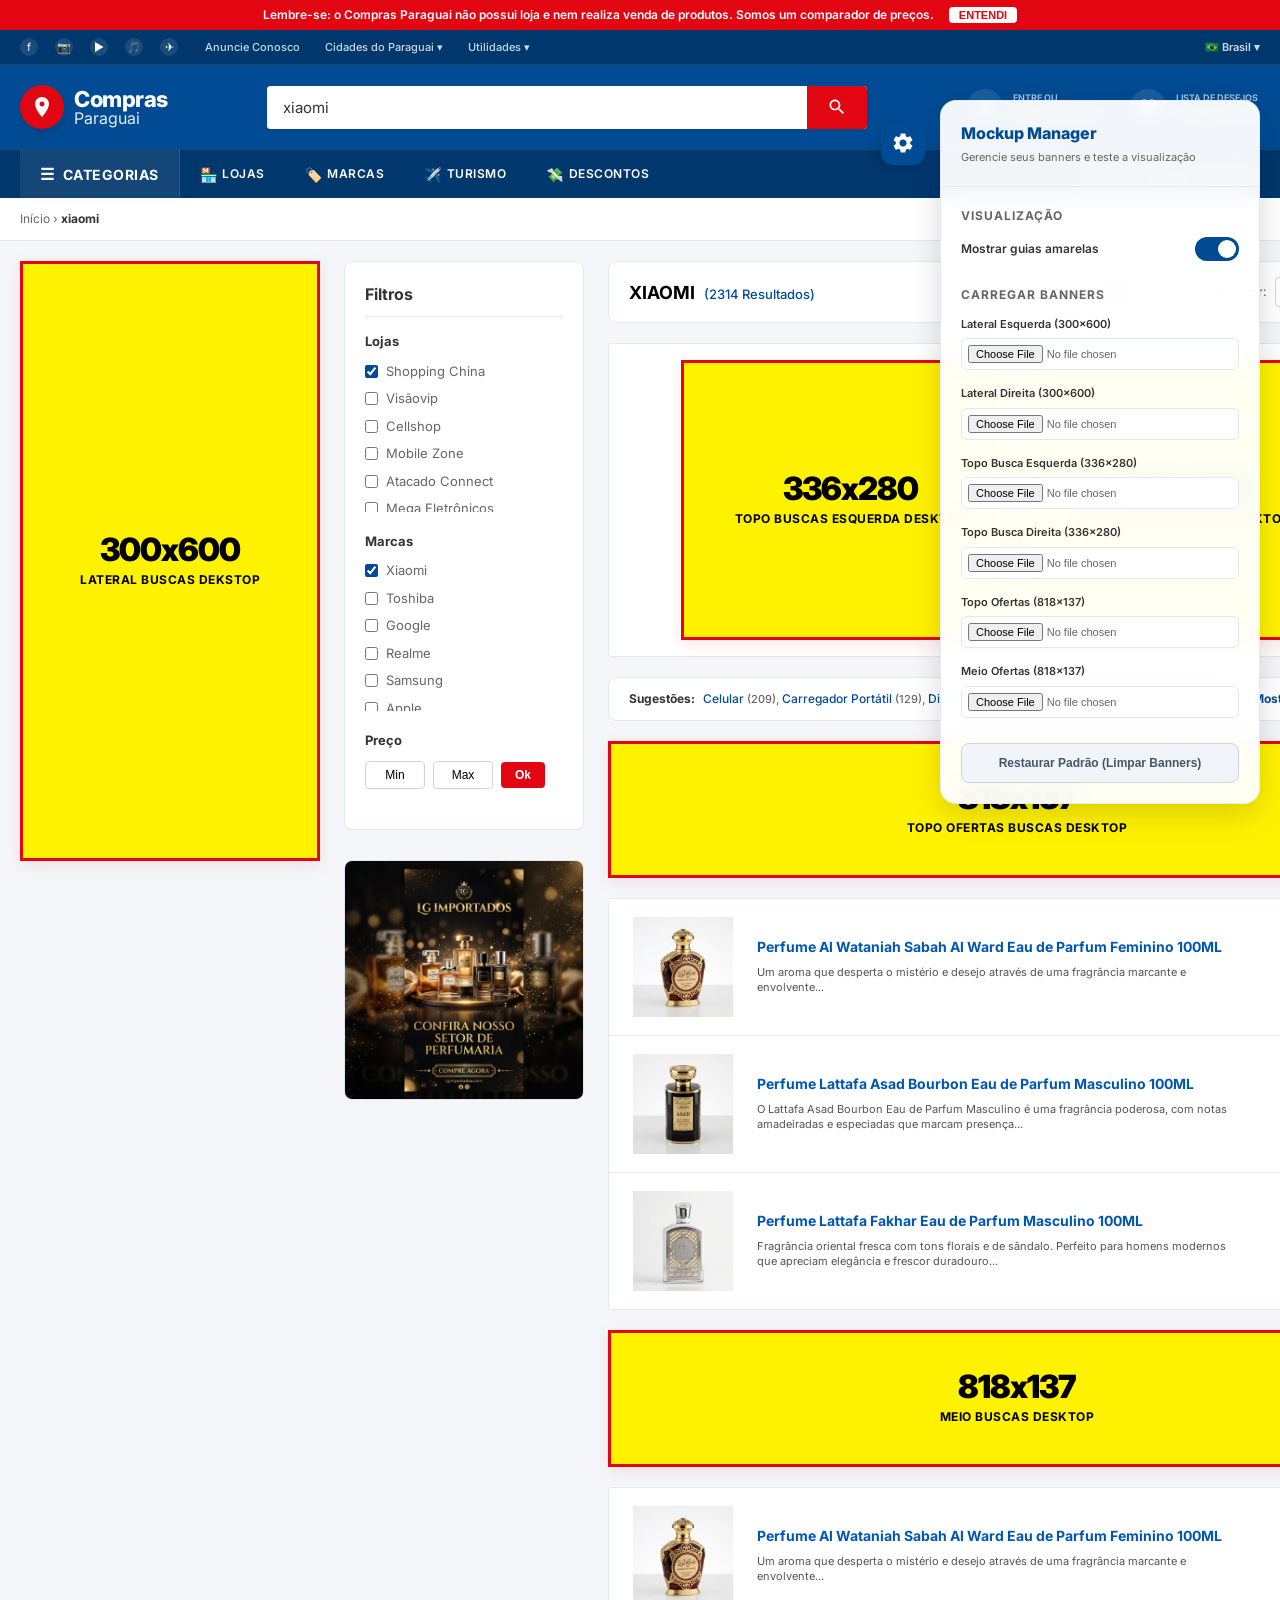
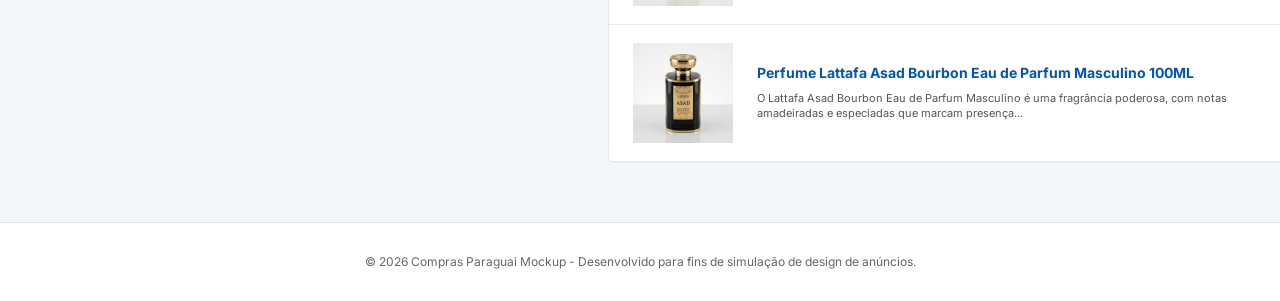
==== index.html @ d85e3631 "feat: implement mockup interativo do Compras Paraguai" ====
<!DOCTYPE html>
<html lang="pt-BR">
<head>
    <meta charset="UTF-8">
    <meta name="viewport" content="width=device-width, initial-scale=1.0">
    <title>Mockup Compras Paraguai - Testador de Banners</title>
    <link rel="stylesheet" href="styles.css">
    <link rel="preconnect" href="https://fonts.googleapis.com">
    <link rel="preconnect" href="https://fonts.gstatic.com" crossorigin>
    <link href="https://fonts.googleapis.com/css2?family=Inter:wght@300;400;500;600;700;800&display=swap" rel="stylesheet">
</head>
<body>

    <!-- PAINEL DE CONTROLE FLUTUANTE (MOCKUP MANAGER) -->
    <div id="mockup-panel" class="mockup-panel collapsed">
        <button id="panel-toggle" class="panel-toggle" title="Abrir/Fechar Painel de Controle">
            <svg viewBox="0 0 24 24" width="24" height="24">
                <path fill="currentColor" d="M19.14,12.94c0.04-0.3,0.06-0.61,0.06-0.94c0-0.32-0.02-0.64-0.07-0.94l2.03-1.58c0.18-0.14,0.23-0.41,0.12-0.61 l-1.92-3.32c-0.12-0.22-0.37-0.29-0.59-0.22l-2.39,0.96c-0.5-0.38-1.03-0.7-1.62-0.94L14.4,2.81c-0.04-0.24-0.24-0.41-0.48-0.41 h-3.84c-0.24,0-0.43,0.17-0.47,0.41L9.25,5.35C8.66,5.59,8.12,5.92,7.63,6.29L5.24,5.33c-0.22-0.08-0.47,0-0.59,0.22L2.74,8.87 C2.62,9.08,2.66,9.34,2.86,9.48l2.03,1.58C4.84,11.36,4.8,11.69,4.8,12s0.04,0.64,0.07,0.94l-2.03,1.58 c-0.18,0.14-0.23,0.41-0.12,0.61l1.92,3.32c0.12,0.22,0.37,0.29,0.59,0.22l2.39-0.96c0.5,0.38,1.03,0.7,1.62,0.94l0.36,2.54 c0.05,0.24,0.24,0.41,0.48,0.41h3.84c0.24,0,0.43-0.17,0.47-0.41l0.36-2.54c0.59-0.24,1.13-0.56,1.62-0.94l2.39,0.96 c0.22,0.08,0.47,0,0.59-0.22l1.92-3.32c0.12-0.22,0.07-0.47-0.12-0.61L19.14,12.94z M12,15.6c-1.98,0-3.6-1.62-3.6-3.6 s1.62-3.6,3.6-3.6s3.6,1.62,3.6,3.6S13.98,15.6,12,15.6z"/>
            </svg>
        </button>
        <div class="panel-header">
            <h2>Mockup Manager</h2>
            <p>Gerencie seus banners e teste a visualização</p>
        </div>
        <div class="panel-content">
            <div class="panel-section">
                <h3>Visualização</h3>
                <div class="switch-container">
                    <span class="switch-label">Mostrar guias amarelas</span>
                    <label class="switch">
                        <input type="checkbox" id="toggle-guides" checked>
                        <span class="slider round"></span>
                    </label>
                </div>
            </div>

            <div class="panel-section">
                <h3>Carregar Banners</h3>
                
                <div class="banner-uploader-item">
                    <label>Lateral Esquerda (300x600)</label>
                    <input type="file" data-banner="lateral-esquerda" accept="image/*">
                </div>
                
                <div class="banner-uploader-item">
                    <label>Lateral Direita (300x600)</label>
                    <input type="file" data-banner="lateral-direita" accept="image/*">
                </div>
                
                <div class="banner-uploader-item">
                    <label>Topo Busca Esquerda (336x280)</label>
                    <input type="file" data-banner="topo-esquerda" accept="image/*">
                </div>
                
                <div class="banner-uploader-item">
                    <label>Topo Busca Direita (336x280)</label>
                    <input type="file" data-banner="topo-direita" accept="image/*">
                </div>
                
                <div class="banner-uploader-item">
                    <label>Topo Ofertas (818x137)</label>
                    <input type="file" data-banner="topo-ofertas" accept="image/*">
                </div>
                
                <div class="banner-uploader-item">
                    <label>Meio Ofertas (818x137)</label>
                    <input type="file" data-banner="meio-ofertas" accept="image/*">
                </div>
            </div>

            <button id="reset-all" class="panel-btn reset-btn">Restaurar Padrão (Limpar Banners)</button>
        </div>
    </div>

    <!-- SITE PRINCIPAL (REPLICA COMPRAS PARAGUAI) -->
    <div id="site-wrapper" class="site-wrapper">

        <!-- Barra Vermelha de Aviso Superior -->
        <header class="top-announcement-bar">
            <div class="container-announcement">
                <span>Lembre-se: o Compras Paraguai não possui loja e nem realiza venda de produtos. Somos um comparador de preços.</span>
                <button class="btn-entendi">ENTENDI</button>
            </div>
        </header>

        <!-- Barra Superior Azul de Navegação Auxiliar -->
        <div class="top-nav-bar">
            <div class="container top-nav-flex">
                <div class="social-links">
                    <a href="#" aria-label="Facebook"><span class="icon-social">f</span></a>
                    <a href="#" aria-label="Instagram"><span class="icon-social">📷</span></a>
                    <a href="#" aria-label="YouTube"><span class="icon-social">▶</span></a>
                    <a href="#" aria-label="TikTok"><span class="icon-social">🎵</span></a>
                    <a href="#" aria-label="Telegram"><span class="icon-social">✈</span></a>
                    <a href="#" class="top-link">Anuncie Conosco</a>
                    <a href="#" class="top-link">Cidades do Paraguai ▾</a>
                    <a href="#" class="top-link">Utilidades ▾</a>
                </div>
                <div class="language-selector">
                    <span class="flag-br">🇧🇷</span> Brasil ▾
                </div>
            </div>
        </div>

        <!-- Header Principal Azul -->
        <header class="main-header">
            <div class="container header-flex">
                <!-- Logotipo Compras Paraguai -->
                <a href="#" class="logo-container">
                    <div class="logo-icon">
                        <svg viewBox="0 0 24 24" width="24" height="24" fill="white">
                            <path d="M12 2C8.13 2 5 5.13 5 9c0 5.25 7 13 7 13s7-7.75 7-13c0-3.87-3.13-7-7-7zm0 9.5c-1.38 0-2.5-1.12-2.5-2.5s1.12-2.5 2.5-2.5 2.5 1.12 2.5 2.5-1.12 2.5-2.5 2.5z"/>
                        </svg>
                    </div>
                    <div class="logo-text">
                        <span class="logo-main">Compras</span>
                        <span class="logo-sub">Paraguai</span>
                    </div>
                </a>

                <!-- Barra de Busca -->
                <div class="search-container">
                    <input type="text" class="search-input" value="xiaomi" placeholder="O que você procura?">
                    <button class="search-button" aria-label="Buscar">
                        <svg viewBox="0 0 24 24" width="20" height="20" fill="white">
                            <path d="M15.5 14h-.79l-.28-.27C15.41 12.59 16 11.11 16 9.5 16 5.91 13.09 3 9.5 3S3 5.91 3 9.5 5.91 16 9.5 16c1.61 0 3.09-.59 4.23-1.57l.27.28v.79l5 4.99L20.49 19l-4.99-5zm-6 0C7.01 14 5 11.99 5 9.5S7.01 5 9.5 5 14 7.01 14 9.5 11.99 14 9.5 14z"/>
                        </svg>
                    </button>
                </div>

                <!-- Ações do Usuário (Entrar / Desejos) -->
                <div class="user-actions">
                    <a href="#" class="user-account">
                        <div class="action-icon">
                            <svg viewBox="0 0 24 24" width="20" height="20" fill="white">
                                <path d="M12 12c2.21 0 4-1.79 4-4s-1.79-4-4-4-4 1.79-4 4 1.79 4 4 4zm0 2c-2.67 0-8 1.34-8 4v2h16v-2c0-2.66-5.33-4-8-4z"/>
                            </svg>
                        </div>
                        <div class="action-text">
                            <span class="action-small">ENTRE OU</span>
                            <span class="action-bold">CADASTRE-SE</span>
                        </div>
                    </a>
                    <a href="#" class="wishlist">
                        <div class="action-icon">
                            <svg viewBox="0 0 24 24" width="20" height="20" fill="white">
                                <path d="M12 21.35l-1.45-1.32C5.4 15.36 2 12.28 2 8.5 2 5.42 4.42 3 7.5 3c1.74 0 3.41.81 4.5 2.09C13.09 3.81 14.76 3 16.5 3 19.58 3 22 5.42 22 8.5c0 3.78-3.4 6.86-8.55 11.54L12 21.35z"/>
                            </svg>
                        </div>
                        <div class="action-text">
                            <span class="action-small">LISTA DE DESEJOS</span>
                            <span class="action-bold">0 PRODUTOS</span>
                        </div>
                    </a>
                </div>
            </div>
        </header>

        <!-- Barra de Categorias e Cotação do Dólar -->
        <nav class="categories-nav">
            <div class="container nav-flex">
                <div class="nav-links">
                    <a href="#" class="menu-categories">
                        <span class="burger-icon">☰</span> CATEGORIAS
                    </a>
                    <a href="#" class="nav-item"><span class="icon-nav">🏪</span> LOJAS</a>
                    <a href="#" class="nav-item"><span class="icon-nav">🏷️</span> MARCAS</a>
                    <a href="#" class="nav-item"><span class="icon-nav">✈️</span> TURISMO</a>
                    <a href="#" class="nav-item"><span class="icon-nav">💸</span> DESCONTOS</a>
                </div>
                <div class="dolar-today">
                    <span class="dolar-label">Dólar hoje:</span>
                    <span class="dolar-value">R$ 5,27</span>
                    <span class="dolar-trend-down">▼ 0,38%</span>
                </div>
            </div>
        </nav>

        <!-- Caminho de Navegação (Breadcrumb) -->
        <div class="breadcrumb-container">
            <div class="container">
                <p class="breadcrumb">Início &rsaquo; <span>xiaomi</span></p>
            </div>
        </div>

        <!-- CONTEÚDO PRINCIPAL (GRID 4 COLUNAS) -->
        <main class="main-content container">

            <!-- COLUNA 1: BANNER LATERAL ESQUERDA -->
            <aside class="sidebar-left-banner">
                <!-- Banner Lateral Esquerda 300x600 -->
                <div class="mockup-banner-area banner-300x600 show-guides" data-banner-id="lateral-esquerda">
                    <input type="file" class="banner-file-input" accept="image/*">
                    <div class="banner-placeholder">
                        <div class="banner-size">300x600</div>
                        <div class="banner-label">LATERAL BUSCAS DEKSTOP</div>
                    </div>
                    <div class="banner-hover-overlay">
                        <span>Clique ou arraste para carregar (300x600)</span>
                    </div>
                </div>
            </aside>

            <!-- COLUNA 2: FILTROS E AD LG -->
            <aside class="sidebar-filters">
                <!-- Filtros -->
                <div class="filters-box">
                    <h3>Filtros</h3>
                    
                    <div class="filter-group">
                        <h4>Lojas</h4>
                        <div class="filter-options scrollable-options">
                            <label><input type="checkbox" checked> Shopping China</label>
                            <label><input type="checkbox"> Visãovip</label>
                            <label><input type="checkbox"> Cellshop</label>
                            <label><input type="checkbox"> Mobile Zone</label>
                            <label><input type="checkbox"> Atacado Connect</label>
                            <label><input type="checkbox"> Mega Eletrônicos</label>
                            <label><input type="checkbox"> Pioneer International</label>
                        </div>
                    </div>

                    <div class="filter-group">
                        <h4>Marcas</h4>
                        <div class="filter-options scrollable-options">
                            <label><input type="checkbox" checked> Xiaomi</label>
                            <label><input type="checkbox"> Toshiba</label>
                            <label><input type="checkbox"> Google</label>
                            <label><input type="checkbox"> Realme</label>
                            <label><input type="checkbox"> Samsung</label>
                            <label><input type="checkbox"> Apple</label>
                            <label><input type="checkbox"> LG</label>
                        </div>
                    </div>

                    <div class="filter-group">
                        <h4>Preço</h4>
                        <div class="price-inputs">
                            <input type="text" placeholder="Min" class="price-input" value="Min">
                            <input type="text" placeholder="Max" class="price-input" value="Max">
                            <button class="btn-price-ok">Ok</button>
                        </div>
                    </div>
                </div>

                <!-- Banner Vertical Fixo (LG Importados) -->
                <div class="fixed-ad-container">
                    <img src="assets/banner_lg.png" alt="LG Importados Banner" class="sidebar-ad-img">
                </div>
            </aside>

            <!-- COLUNA CENTRAL (CONTEÚDO) -->
            <section class="content-center">
                <!-- Barra de Informações de Busca e Ordenação -->
                <div class="search-results-header">
                    <h2>XIAOMI <span class="results-count">(2314 Resultados)</span></h2>
                    <div class="results-controls">
                        <div class="view-modes">
                            <button class="btn-view-mode active" title="Modo Lista">☰</button>
                            <button class="btn-view-mode" title="Modo Grid">☷</button>
                        </div>
                        <div class="sort-selector">
                            <span class="sort-label">Ordenar por:</span>
                            <select class="sort-select">
                                <option>Relevância</option>
                                <option>Menor Preço</option>
                                <option>Maior Preço</option>
                                <option>Mais Vendidos</option>
                            </select>
                        </div>
                    </div>
                </div>

                <!-- Espaço Banners Duplos (336x280 cada) -->
                <div class="banners-row">
                    <!-- Banner Esquerdo 336x280 -->
                    <div class="mockup-banner-area banner-336x280 show-guides" data-banner-id="topo-esquerda">
                        <input type="file" class="banner-file-input" accept="image/*">
                        <div class="banner-placeholder">
                            <div class="banner-size">336x280</div>
                            <div class="banner-label">TOPO BUSCAS ESQUERDA DESKTOP</div>
                        </div>
                        <div class="banner-hover-overlay">
                            <span>Clique ou arraste para carregar (336x280)</span>
                        </div>
                    </div>

                    <!-- Banner Direito 336x280 -->
                    <div class="mockup-banner-area banner-336x280 show-guides" data-banner-id="topo-direita">
                        <input type="file" class="banner-file-input" accept="image/*">
                        <div class="banner-placeholder">
                            <div class="banner-size">336x280</div>
                            <div class="banner-label">TOPO BUSCAS DIREITA DESKTOP</div>
                        </div>
                        <div class="banner-hover-overlay">
                            <span>Clique ou arraste para carregar (336x280)</span>
                        </div>
                    </div>
                </div>

                <!-- Sugestões de Categorias -->
                <div class="suggestions-bar">
                    <span class="suggestions-title">Sugestões:</span>
                    <a href="#" class="suggestion-tag text-blue">Celular <span class="tag-count">(209)</span></a>,
                    <a href="#" class="suggestion-tag text-blue">Carregador Portátil <span class="tag-count">(129)</span></a>,
                    <a href="#" class="suggestion-tag text-blue">Display <span class="tag-count">(107)</span></a>,
                    <a href="#" class="suggestion-tag text-blue">Carregador de Tomada <span class="tag-count">(106)</span></a>,
                    <a href="#" class="suggestion-tag text-blue">Relógio <span class="tag-count">(94)</span></a>
                    <span class="show-more-suggestions">Mostrar mais [+]</span>
                </div>

                <!-- Banner Horizontal Ofertas Topo (818x137) -->
                <div class="mockup-banner-area banner-818x137 show-guides" data-banner-id="topo-ofertas">
                    <input type="file" class="banner-file-input" accept="image/*">
                    <div class="banner-placeholder">
                        <div class="banner-size">818x137</div>
                        <div class="banner-label">TOPO OFERTAS BUSCAS DESKTOP</div>
                    </div>
                    <div class="banner-hover-overlay">
                        <span>Clique ou arraste para carregar (818x137)</span>
                    </div>
                </div>

                <!-- Listagem de Produtos - Perfumes -->
                <div class="products-list">
                    
                    <!-- Produto 1 -->
                    <div class="product-item">
                        <div class="product-img-container">
                            <img src="assets/perfume_sabah.png" alt="Perfume Al Wataniah Sabah Al Ward" class="product-img">
                        </div>
                        <div class="product-info">
                            <h3 class="product-title"><a href="#">Perfume Al Wataniah Sabah Al Ward Eau de Parfum Feminino 100ML</a></h3>
                            <p class="product-description">Um aroma que desperta o mistério e desejo através de uma fragrância marcante e envolvente...</p>
                        </div>
                        <div class="product-pricing">
                            <div class="price-container">
                                <span class="price-usd-label">A partir de:</span>
                                <span class="price-usd">US$ 11,25</span>
                                <span class="price-brl">R$ 59,29</span>
                            </div>
                            <button class="btn-offers">42 OFERTAS</button>
                        </div>
                    </div>

                    <!-- Produto 2 -->
                    <div class="product-item">
                        <div class="product-img-container">
                            <img src="assets/perfume_asad.png" alt="Perfume Lattafa Asad Bourbon" class="product-img">
                        </div>
                        <div class="product-info">
                            <h3 class="product-title"><a href="#">Perfume Lattafa Asad Bourbon Eau de Parfum Masculino 100ML</a></h3>
                            <p class="product-description">O Lattafa Asad Bourbon Eau de Parfum Masculino é uma fragrância poderosa, com notas amadeiradas e especiadas que marcam presença...</p>
                        </div>
                        <div class="product-pricing">
                            <div class="price-container">
                                <span class="price-usd-label">A partir de:</span>
                                <span class="price-usd">US$ 22,50</span>
                                <span class="price-brl">R$ 118,57</span>
                            </div>
                            <button class="btn-offers">39 OFERTAS</button>
                        </div>
                    </div>

                    <!-- Produto 3 -->
                    <div class="product-item">
                        <div class="product-img-container">
                            <img src="assets/perfume_fakhar.png" alt="Perfume Lattafa Fakhar" class="product-img">
                        </div>
                        <div class="product-info">
                            <h3 class="product-title"><a href="#">Perfume Lattafa Fakhar Eau de Parfum Masculino 100ML</a></h3>
                            <p class="product-description">Fragrância oriental fresca com tons florais e de sândalo. Perfeito para homens modernos que apreciam elegância e frescor duradouro...</p>
                        </div>
                        <div class="product-pricing">
                            <div class="price-container">
                                <span class="price-usd-label">A partir de:</span>
                                <span class="price-usd">US$ 18,99</span>
                                <span class="price-brl">R$ 100,08</span>
                            </div>
                            <button class="btn-offers">44 OFERTAS</button>
                        </div>
                    </div>

                </div>

                <!-- Banner Horizontal Meio (818x137) -->
                <div class="mockup-banner-area banner-818x137 show-guides" data-banner-id="meio-ofertas">
                    <input type="file" class="banner-file-input" accept="image/*">
                    <div class="banner-placeholder">
                        <div class="banner-size">818x137</div>
                        <div class="banner-label">MEIO BUSCAS DESKTOP</div>
                    </div>
                    <div class="banner-hover-overlay">
                        <span>Clique ou arraste para carregar (818x137)</span>
                    </div>
                </div>

                <!-- Mais Produtos abaixo do Banner de Meio para Simulação Completa -->
                <div class="products-list">
                    <!-- Produto 4 (Repetição para simular fluxo) -->
                    <div class="product-item">
                        <div class="product-img-container">
                            <img src="assets/perfume_sabah.png" alt="Perfume Al Wataniah Sabah Al Ward" class="product-img">
                        </div>
                        <div class="product-info">
                            <h3 class="product-title"><a href="#">Perfume Al Wataniah Sabah Al Ward Eau de Parfum Feminino 100ML</a></h3>
                            <p class="product-description">Um aroma que desperta o mistério e desejo através de uma fragrância marcante e envolvente...</p>
                        </div>
                        <div class="product-pricing">
                            <div class="price-container">
                                <span class="price-usd-label">A partir de:</span>
                                <span class="price-usd">US$ 11,25</span>
                                <span class="price-brl">R$ 59,29</span>
                            </div>
                            <button class="btn-offers">42 OFERTAS</button>
                        </div>
                    </div>

                    <!-- Produto 5 (Repetição para simular fluxo) -->
                    <div class="product-item">
                        <div class="product-img-container">
                            <img src="assets/perfume_asad.png" alt="Perfume Lattafa Asad Bourbon" class="product-img">
                        </div>
                        <div class="product-info">
                            <h3 class="product-title"><a href="#">Perfume Lattafa Asad Bourbon Eau de Parfum Masculino 100ML</a></h3>
                            <p class="product-description">O Lattafa Asad Bourbon Eau de Parfum Masculino é uma fragrância poderosa, com notas amadeiradas e especiadas que marcam presença...</p>
                        </div>
                        <div class="product-pricing">
                            <div class="price-container">
                                <span class="price-usd-label">A partir de:</span>
                                <span class="price-usd">US$ 22,50</span>
                                <span class="price-brl">R$ 118,57</span>
                            </div>
                            <button class="btn-offers">39 OFERTAS</button>
                        </div>
                    </div>
                </div>

            </section>

            <!-- COLUNA DIREITA -->
            <aside class="sidebar-right">
                <!-- Banner Lateral Direita 300x600 -->
                <div class="mockup-banner-area banner-300x600 show-guides" data-banner-id="lateral-direita">
                    <input type="file" class="banner-file-input" accept="image/*">
                    <div class="banner-placeholder">
                        <div class="banner-size">300x600</div>
                        <div class="banner-label">LATERAL BUSCAS DEKSTOP</div>
                    </div>
                    <div class="banner-hover-overlay">
                        <span>Clique ou arraste para carregar (300x600)</span>
                    </div>
                </div>
            </aside>

        </main>

        <!-- Rodapé do Site -->
        <footer class="main-footer">
            <div class="container footer-content">
                <p>&copy; 2026 Compras Paraguai Mockup - Desenvolvido para fins de simulação de design de anúncios.</p>
            </div>
        </footer>

    </div>

    <script src="script.js"></script>
</body>
</html>
---- styles.css ----
/* ==========================================
   MOCKUP COMPRAS PARAGUAI - ESTILOS GERAIS
   ========================================== */

:root {
    --color-primary: #004b93;      /* Azul principal */
    --color-primary-dark: #00376d; /* Azul escuro */
    --color-accent: #e20613;       /* Vermelho */
    --color-accent-hover: #b8050f; /* Vermelho hover */
    --color-bg: #f4f6f9;           /* Cinza de fundo do site */
    --color-text-dark: #333333;    /* Texto escuro */
    --color-text-light: #666666;   /* Texto secundário */
    --color-border: #e2e8f0;       /* Cor das bordas */
    --color-yellow-mockup: #fff200;/* Amarelo do mockup */
    --font-main: 'Inter', sans-serif;
}

* {
    margin: 0;
    padding: 0;
    box-sizing: border-box;
}

body {
    font-family: var(--font-main);
    background-color: var(--color-bg);
    color: var(--color-text-dark);
    font-size: 14px;
    line-height: 1.5;
}

a {
    color: inherit;
    text-decoration: none;
}

/* Container de Largura Total Desktop */
.container {
    max-width: 1740px;
    margin: 0 auto;
    width: 100%;
    padding: 0 20px;
}

/* ==========================================
   HEADER COMPRAS PARAGUAI
   ========================================== */

/* Barra Vermelha de Aviso Superior */
.top-announcement-bar {
    background-color: var(--color-accent);
    color: #ffffff;
    font-weight: 600;
    font-size: 12px;
    padding: 6px 0;
    text-align: center;
}

.container-announcement {
    display: flex;
    justify-content: center;
    align-items: center;
    gap: 15px;
    flex-wrap: wrap;
}

.btn-entendi {
    background-color: #ffffff;
    color: var(--color-accent);
    border: none;
    border-radius: 4px;
    padding: 2px 10px;
    font-weight: 800;
    cursor: pointer;
    font-size: 11px;
    text-transform: uppercase;
    transition: background-color 0.2s;
}

.btn-entendi:hover {
    background-color: #f1f1f1;
}

/* Barra Superior Azul de Links Auxiliares */
.top-nav-bar {
    background-color: var(--color-primary-dark);
    color: #ffffff;
    font-size: 11px;
    padding: 8px 0;
    border-bottom: 1px solid rgba(255, 255, 255, 0.1);
}

.top-nav-flex {
    display: flex;
    justify-content: space-between;
    align-items: center;
}

.social-links {
    display: flex;
    align-items: center;
    gap: 15px;
}

.icon-social {
    background-color: rgba(255, 255, 255, 0.1);
    width: 18px;
    height: 18px;
    display: inline-flex;
    align-items: center;
    justify-content: center;
    border-radius: 50%;
    margin-right: 2px;
}

.icon-social:hover {
    background-color: rgba(255, 255, 255, 0.25);
}

.top-link {
    color: rgba(255, 255, 255, 0.8);
    margin-left: 10px;
    font-weight: 500;
}

.top-link:hover {
    color: #ffffff;
}

.language-selector {
    color: rgba(255, 255, 255, 0.8);
    cursor: pointer;
    font-weight: 600;
}

.language-selector:hover {
    color: #ffffff;
}

/* Header Principal Azul */
.main-header {
    background-color: var(--color-primary);
    color: #ffffff;
    padding: 20px 0;
}

.header-flex {
    display: flex;
    align-items: center;
    justify-content: space-between;
    gap: 20px;
}

/* Logotipo */
.logo-container {
    display: flex;
    align-items: center;
    gap: 10px;
}

.logo-icon {
    background-color: var(--color-accent);
    width: 44px;
    height: 44px;
    border-radius: 50%;
    display: flex;
    align-items: center;
    justify-content: center;
    box-shadow: 0 4px 6px rgba(0, 0, 0, 0.1);
}

.logo-text {
    display: flex;
    flex-direction: column;
}

.logo-main {
    font-size: 22px;
    font-weight: 800;
    line-height: 1;
    letter-spacing: -0.5px;
}

.logo-sub {
    font-size: 16px;
    font-weight: 400;
    line-height: 1;
    color: rgba(255, 255, 255, 0.9);
}

/* Barra de Busca */
.search-container {
    flex: 1;
    max-width: 600px;
    display: flex;
    background-color: #ffffff;
    border-radius: 4px;
    overflow: hidden;
    box-shadow: 0 2px 4px rgba(0, 0, 0, 0.05);
}

.search-input {
    flex: 1;
    border: none;
    padding: 12px 16px;
    font-size: 15px;
    font-family: var(--font-main);
    color: var(--color-text-dark);
    outline: none;
}

.search-button {
    background-color: var(--color-accent);
    border: none;
    padding: 0 20px;
    cursor: pointer;
    display: flex;
    align-items: center;
    justify-content: center;
    transition: background-color 0.2s;
}

.search-button:hover {
    background-color: var(--color-accent-hover);
}

/* Ações do Usuário */
.user-actions {
    display: flex;
    gap: 25px;
}

.user-account, .wishlist {
    display: flex;
    align-items: center;
    gap: 10px;
    color: #ffffff;
}

.user-account:hover, .wishlist:hover {
    opacity: 0.9;
}

.action-icon {
    background-color: rgba(255, 255, 255, 0.1);
    width: 36px;
    height: 36px;
    border-radius: 50%;
    display: flex;
    align-items: center;
    justify-content: center;
}

.action-text {
    display: flex;
    flex-direction: column;
}

.action-small {
    font-size: 9px;
    color: rgba(255, 255, 255, 0.7);
    font-weight: 600;
}

.action-bold {
    font-size: 12px;
    font-weight: 700;
    letter-spacing: 0.5px;
}

/* Barra de Categorias e Dólar */
.categories-nav {
    background-color: var(--color-primary-dark);
    color: #ffffff;
    border-top: 1px solid rgba(255, 255, 255, 0.1);
    box-shadow: 0 2px 4px rgba(0, 0, 0, 0.1);
}

.nav-flex {
    display: flex;
    justify-content: space-between;
    align-items: center;
    height: 48px;
}

.nav-links {
    display: flex;
    align-items: center;
    height: 100%;
}

.menu-categories {
    background-color: rgba(255, 255, 255, 0.08);
    height: 100%;
    display: flex;
    align-items: center;
    padding: 0 20px;
    font-weight: 700;
    letter-spacing: 0.5px;
    gap: 8px;
    border-right: 1px solid rgba(255, 255, 255, 0.1);
}

.menu-categories:hover {
    background-color: rgba(255, 255, 255, 0.15);
}

.burger-icon {
    font-size: 16px;
}

.nav-item {
    display: flex;
    align-items: center;
    gap: 5px;
    padding: 0 20px;
    height: 100%;
    font-weight: 600;
    font-size: 12px;
    transition: background-color 0.2s;
    letter-spacing: 0.5px;
}

.nav-item:hover {
    background-color: rgba(255, 255, 255, 0.05);
}

.icon-nav {
    font-size: 14px;
}

.dolar-today {
    background-color: rgba(255, 255, 255, 0.15);
    border-radius: 4px;
    padding: 6px 12px;
    font-size: 11px;
    font-weight: 600;
    display: flex;
    align-items: center;
    gap: 6px;
}

.dolar-label {
    color: rgba(255, 255, 255, 0.7);
}

.dolar-value {
    color: #ffffff;
    font-weight: 700;
}

.dolar-trend-down {
    color: #ff4a5a;
    font-weight: 700;
}

/* ==========================================
   BREADCRUMB
   ========================================== */
.breadcrumb-container {
    background-color: #ffffff;
    padding: 12px 0;
    border-bottom: 1px solid #e2e8f0;
}

.breadcrumb {
    font-size: 12px;
    color: var(--color-text-light);
}

.breadcrumb span {
    font-weight: 700;
    color: var(--color-text-dark);
}

/* ==========================================
   CONTEÚDO PRINCIPAL (LAYOUT 3 COLUNAS)
   ========================================== */
.main-content {
    display: flex;
    gap: 24px;
    padding-top: 20px;
    padding-bottom: 60px;
    align-items: flex-start;
}

/* COLUNA 1: BANNER LATERAL ESQUERDA (300px) */
.sidebar-left-banner {
    width: 300px;
    flex-shrink: 0;
}

/* COLUNA 2: FILTROS E BANNER LG (240px) */
.sidebar-filters {
    width: 240px;
    flex-shrink: 0;
    display: flex;
    flex-direction: column;
    gap: 20px;
}

/* COLUNA DIREITA (300px) */
.sidebar-right {
    width: 300px;
    flex-shrink: 0;
}

/* COLUNA CENTRAL (Largura Fixa de 818px para Banners e Grade) */
.content-center {
    width: 818px;
    flex-shrink: 0;
    display: flex;
    flex-direction: column;
    gap: 20px;
}

/* ==========================================
   FILTROS LATERAIS
   ========================================== */
.filters-box {
    background-color: #ffffff;
    border: 1px solid var(--color-border);
    border-radius: 8px;
    padding: 20px;
    box-shadow: 0 1px 3px rgba(0, 0, 0, 0.02);
}

.filters-box h3 {
    font-size: 16px;
    font-weight: 700;
    margin-bottom: 15px;
    padding-bottom: 10px;
    border-bottom: 1px solid var(--color-border);
}

.filter-group {
    margin-bottom: 20px;
}

.filter-group h4 {
    font-size: 13px;
    font-weight: 700;
    color: var(--color-text-dark);
    margin-bottom: 10px;
}

.filter-options {
    display: flex;
    flex-direction: column;
    gap: 8px;
}

.scrollable-options {
    max-height: 150px;
    overflow-y: auto;
    padding-right: 5px;
}

/* Scrollbar estilizada simples */
.scrollable-options::-webkit-scrollbar {
    width: 4px;
}
.scrollable-options::-webkit-scrollbar-thumb {
    background-color: #cbd5e1;
    border-radius: 4px;
}

.filter-options label {
    display: flex;
    align-items: center;
    gap: 8px;
    font-size: 13px;
    color: var(--color-text-light);
    cursor: pointer;
    user-select: none;
}

.filter-options input[type="checkbox"] {
    cursor: pointer;
    accent-color: var(--color-primary);
}

.price-inputs {
    display: flex;
    gap: 8px;
    align-items: center;
}

.price-input {
    width: 60px;
    padding: 6px;
    border: 1px solid #cbd5e1;
    border-radius: 4px;
    font-size: 12px;
    text-align: center;
}

.btn-price-ok {
    background-color: var(--color-accent);
    color: #ffffff;
    border: none;
    border-radius: 4px;
    padding: 6px 14px;
    font-weight: 700;
    font-size: 12px;
    cursor: pointer;
}

.btn-price-ok:hover {
    background-color: var(--color-accent-hover);
}

/* Anúncio LG Importados */
.fixed-ad-container {
    width: 100%;
    border-radius: 8px;
    overflow: hidden;
    border: 1px solid var(--color-border);
}

.sidebar-ad-img {
    width: 100%;
    height: auto;
    display: block;
}

/* ==========================================
   CONTEÚDO CENTRAL - RESULTADOS DE BUSCA
   ========================================== */
.search-results-header {
    background-color: #ffffff;
    padding: 15px 20px;
    border: 1px solid var(--color-border);
    border-radius: 8px;
    display: flex;
    justify-content: space-between;
    align-items: center;
    flex-wrap: wrap;
    gap: 15px;
}

.search-results-header h2 {
    font-size: 18px;
    font-weight: 700;
    color: #000000;
}

.results-count {
    font-size: 13px;
    color: var(--color-primary);
    font-weight: 500;
    margin-left: 5px;
}

.results-controls {
    display: flex;
    align-items: center;
    gap: 20px;
}

.view-modes {
    display: flex;
    border: 1px solid #cbd5e1;
    border-radius: 4px;
    overflow: hidden;
}

.btn-view-mode {
    background-color: #ffffff;
    border: none;
    padding: 6px 12px;
    cursor: pointer;
    font-size: 14px;
    color: var(--color-text-light);
}

.btn-view-mode.active {
    background-color: #e2e8f0;
    color: var(--color-text-dark);
}

.sort-selector {
    display: flex;
    align-items: center;
    gap: 8px;
}

.sort-label {
    font-size: 12px;
    color: var(--color-text-light);
    font-weight: 500;
}

.sort-select {
    padding: 6px 12px;
    border: 1px solid #cbd5e1;
    border-radius: 4px;
    background-color: #ffffff;
    font-size: 12px;
    font-weight: 600;
    outline: none;
}

/* ==========================================
   SUGESTÕES E CATEGORIAS RELACIONADAS
   ========================================== */
.suggestions-bar {
    background-color: #ffffff;
    padding: 12px 20px;
    border: 1px solid var(--color-border);
    border-radius: 8px;
    font-size: 12px;
    color: var(--color-text-light);
}

.suggestions-title {
    font-weight: 700;
    color: var(--color-text-dark);
    margin-right: 5px;
}

.suggestion-tag {
    color: var(--color-primary);
    font-weight: 500;
}

.suggestion-tag:hover {
    text-decoration: underline;
}

.tag-count {
    color: var(--color-text-light);
    font-size: 11px;
}

.show-more-suggestions {
    font-weight: 700;
    color: var(--color-primary);
    cursor: pointer;
    margin-left: 10px;
}

.text-blue {
    color: var(--color-primary) !important;
}

/* ==========================================
   LISTAGEM DE PRODUTOS
   ========================================== */
.products-list {
    display: flex;
    flex-direction: column;
    background-color: #ffffff;
    border: 1px solid var(--color-border);
    border-radius: 4px;
    overflow: hidden;
    box-shadow: 0 1px 3px rgba(0, 0, 0, 0.02);
}

.product-item {
    background-color: #ffffff;
    border-bottom: 1px solid #eaeaea;
    padding: 18px 24px;
    display: flex;
    gap: 24px;
    align-items: center;
    transition: background-color 0.2s;
    min-height: 130px;
}

.product-item:last-child {
    border-bottom: none;
}

.product-item:hover {
    background-color: #fbfbfb;
}

.product-img-container {
    width: 100px;
    height: 100px;
    flex-shrink: 0;
    display: flex;
    align-items: center;
    justify-content: center;
    overflow: hidden;
}

.product-img {
    max-width: 100%;
    max-height: 100%;
    object-fit: contain;
}

.product-info {
    flex: 1;
    min-width: 0;
    display: flex;
    flex-direction: column;
    gap: 6px;
}

.product-title {
    font-size: 14px;
    font-weight: 700;
    line-height: 1.35;
    margin-bottom: 2px;
    color: #0056b3; /* Azul link brilhante de e-commerce */
}

.product-title a {
    color: #0056b3;
    transition: color 0.1s;
}

.product-title a:hover {
    text-decoration: underline;
    color: #00376d;
}

.product-description {
    font-size: 11px;
    color: #555555;
    line-height: 1.45;
    display: -webkit-box;
    -webkit-line-clamp: 2;
    -webkit-box-orient: vertical;
    overflow: hidden;
}

.product-pricing {
    width: 150px;
    flex-shrink: 0;
    text-align: right;
    display: flex;
    flex-direction: column;
    align-items: flex-end;
    justify-content: center;
    gap: 8px;
}

.price-container {
    display: flex;
    flex-direction: column;
    line-height: 1.25;
}

.price-usd-label {
    font-size: 10px;
    color: #888888;
}

.price-usd {
    font-size: 18px;
    font-weight: 800;
    color: #e20613; /* Vermelho destacado */
    margin: 2px 0;
}

.price-brl {
    font-size: 11px;
    color: #666666;
    font-weight: 500;
}

.btn-offers {
    background-color: #004b93; /* Azul corporativo original */
    color: #ffffff;
    border: none;
    border-radius: 20px; /* Formato pílula (pill-shaped) como na imagem original */
    padding: 7px 18px;
    font-weight: 700;
    font-size: 11px;
    cursor: pointer;
    text-transform: uppercase;
    transition: background-color 0.2s, transform 0.1s;
    width: auto;
    min-width: 115px;
    text-align: center;
    box-shadow: 0 1px 3px rgba(0,0,0,0.1);
}

.btn-offers:hover {
    background-color: #00376d;
}

/* ==========================================
   ÁREAS DE MOCKUP PARA BANNERS (ESPAÇOS AMARELOS)
   ========================================== */

/* Linha de Banners Duplos (Centralizados e Colados) */
.banners-row {
    display: flex;
    justify-content: center;
    align-items: center;
    gap: 0;
    background-color: #ffffff;
    border: 1px solid var(--color-border);
    border-radius: 4px;
    padding: 16px 0;
    width: 100%;
    box-shadow: 0 1px 3px rgba(0, 0, 0, 0.02);
}

.banners-row .mockup-banner-area {
    flex: 0 0 336px;
    width: 336px;
    height: 280px;
    max-width: 336px;
    border-radius: 0;
}

.banners-row .banner-336x280:first-child.show-guides {
    border-right-width: 1.5px;
}

.banners-row .banner-336x280:last-child.show-guides {
    border-left-width: 1.5px;
}

.mockup-banner-area {
    position: relative;
    overflow: hidden;
    cursor: pointer;
    background-size: contain;
    background-repeat: no-repeat;
    background-position: center;
    display: flex;
    align-items: center;
    justify-content: center;
    transition: all 0.3s cubic-bezier(0.4, 0, 0.2, 1);
}

/* Estado de Upload Ativo (Com Guias Visuais) */
.mockup-banner-area.show-guides {
    background-color: var(--color-yellow-mockup);
    border: 3px solid var(--color-accent);
    box-shadow: 0 4px 15px rgba(226, 6, 19, 0.1);
}

.banner-placeholder {
    display: flex;
    flex-direction: column;
    align-items: center;
    justify-content: center;
    color: #000000;
    font-family: var(--font-main);
    pointer-events: none; /* Deixa passar cliques para o input */
    padding: 15px;
    width: 100%;
}

.banner-size {
    font-size: 32px;
    font-weight: 900;
    letter-spacing: -1px;
    line-height: 1;
}

.banner-label {
    font-size: 12px;
    font-weight: 700;
    margin-top: 5px;
    text-transform: uppercase;
    letter-spacing: 0.5px;
}

/* Overlay de Hover para Upload */
.banner-hover-overlay {
    position: absolute;
    top: 0;
    left: 0;
    width: 100%;
    height: 100%;
    background-color: rgba(0, 75, 147, 0.9);
    color: #ffffff;
    display: flex;
    align-items: center;
    justify-content: center;
    padding: 20px;
    text-align: center;
    opacity: 0;
    transition: opacity 0.2s ease;
    font-weight: 600;
    font-size: 13px;
    z-index: 2;
}

.mockup-banner-area:hover .banner-hover-overlay {
    opacity: 1;
}

/* Input File Escondido, mas cobrindo a área para clique/drag&drop */
.banner-file-input {
    position: absolute;
    top: 0;
    left: 0;
    width: 100%;
    height: 100%;
    opacity: 0;
    cursor: pointer;
    z-index: 3;
}

/* Dimensões Específicas dos Banners */
.banner-300x600 {
    width: 300px;
    height: 600px;
}

.banner-336x280 {
    width: 100%;
    height: 280px;
}

.banner-818x137 {
    width: 100%;
    height: auto;
    aspect-ratio: 818/137;
}

/* Quando um Banner contém imagem customizada carregada */
.mockup-banner-area.has-image {
    background-color: #ffffff; /* Fundo neutro caso a imagem seja menor */
}

.mockup-banner-area.has-image .banner-placeholder {
    display: none;
}

/* Estado de visualização Limpa (Sem guias de mockup) */
.site-wrapper.hide-mockup-guides .mockup-banner-area {
    border: none !important;
    background-color: transparent !important;
    box-shadow: none !important;
}

.site-wrapper.hide-mockup-guides .mockup-banner-area .banner-placeholder {
    display: none !important;
}

/* Se não tem imagem e as guias estão desativadas, mostra um bloco vazio cinza sutil */
.site-wrapper.hide-mockup-guides .mockup-banner-area:not(.has-image) {
    background-color: #eaeff5 !important;
    border: 1px dashed #b1c5db !important;
}

.site-wrapper.hide-mockup-guides .mockup-banner-area:not(.has-image)::after {
    content: "Espaço do anúncio (" attr(data-banner-id) ")";
    color: #64748b;
    font-size: 11px;
    font-weight: 500;
}

/* ==========================================
   PAINEL DE CONTROLE (MOCKUP MANAGER)
   ========================================== */
.mockup-panel {
    position: fixed;
    top: 100px;
    right: 20px;
    width: 320px;
    background: rgba(255, 255, 255, 0.95);
    backdrop-filter: blur(10px);
    border: 1px solid rgba(226, 232, 240, 0.8);
    border-radius: 16px;
    box-shadow: 0 10px 30px rgba(0, 0, 0, 0.15);
    z-index: 9999;
    transition: transform 0.4s cubic-bezier(0.16, 1, 0.3, 1), opacity 0.3s;
    font-family: var(--font-main);
}

.mockup-panel.collapsed {
    transform: translateX(340px);
}

/* Botão de Toggle do Painel */
.panel-toggle {
    position: absolute;
    left: -50px;
    top: 20px;
    width: 44px;
    height: 44px;
    background-color: var(--color-primary);
    color: #ffffff;
    border: none;
    border-radius: 12px 0 0 12px;
    cursor: pointer;
    display: flex;
    align-items: center;
    justify-content: center;
    box-shadow: -4px 4px 10px rgba(0, 0, 0, 0.1);
    transition: background-color 0.2s;
}

.panel-toggle:hover {
    background-color: var(--color-primary-dark);
}

.mockup-panel:not(.collapsed) .panel-toggle {
    border-radius: 12px;
    left: -60px;
}

.panel-header {
    padding: 20px;
    border-bottom: 1px solid var(--color-border);
}

.panel-header h2 {
    font-size: 16px;
    font-weight: 800;
    color: var(--color-primary);
    margin-bottom: 4px;
}

.panel-header p {
    font-size: 11px;
    color: var(--color-text-light);
}

.panel-content {
    padding: 20px;
    max-height: calc(100vh - 240px);
    overflow-y: auto;
}

.panel-section {
    margin-bottom: 25px;
}

.panel-section h3 {
    font-size: 12px;
    text-transform: uppercase;
    letter-spacing: 1px;
    color: var(--color-text-light);
    margin-bottom: 12px;
    font-weight: 700;
}

/* Switch Estilizado */
.switch-container {
    display: flex;
    justify-content: space-between;
    align-items: center;
    gap: 15px;
}

.switch-label {
    font-size: 12px;
    font-weight: 600;
    color: var(--color-text-dark);
}

.switch {
    position: relative;
    display: inline-block;
    width: 44px;
    height: 24px;
    flex-shrink: 0;
}

.switch input {
    opacity: 0;
    width: 0;
    height: 0;
}

.slider {
    position: absolute;
    cursor: pointer;
    top: 0;
    left: 0;
    right: 0;
    bottom: 0;
    background-color: #cbd5e1;
    transition: .3s;
}

.slider:before {
    position: absolute;
    content: "";
    height: 18px;
    width: 18px;
    left: 3px;
    bottom: 3px;
    background-color: white;
    transition: .3s;
}

input:checked + .slider {
    background-color: var(--color-primary);
}

input:checked + .slider:before {
    transform: translateX(20px);
}

.slider.round {
    border-radius: 24px;
}

.slider.round:before {
    border-radius: 50%;
}

/* Lista de Uploaders */
.banner-uploader-item {
    margin-bottom: 15px;
}

.banner-uploader-item label {
    display: block;
    font-size: 11px;
    font-weight: 600;
    color: var(--color-text-dark);
    margin-bottom: 6px;
}

.banner-uploader-item input[type="file"] {
    width: 100%;
    font-size: 11px;
    color: var(--color-text-light);
    border: 1px solid var(--color-border);
    padding: 6px;
    border-radius: 6px;
    background-color: #ffffff;
}

/* Botões do Painel */
.panel-btn {
    width: 100%;
    padding: 12px;
    border: none;
    border-radius: 8px;
    font-weight: 700;
    font-size: 12px;
    cursor: pointer;
    transition: background-color 0.2s, transform 0.1s;
}

.panel-btn:active {
    transform: scale(0.98);
}

.reset-btn {
    background-color: #f1f5f9;
    color: #475569;
    border: 1px solid #cbd5e1;
}

.reset-btn:hover {
    background-color: #e2e8f0;
}

/* ==========================================
   FOOTER
   ========================================== */
.main-footer {
    background-color: #ffffff;
    border-top: 1px solid var(--color-border);
    padding: 30px 0;
    text-align: center;
    color: var(--color-text-light);
    font-size: 12px;
}
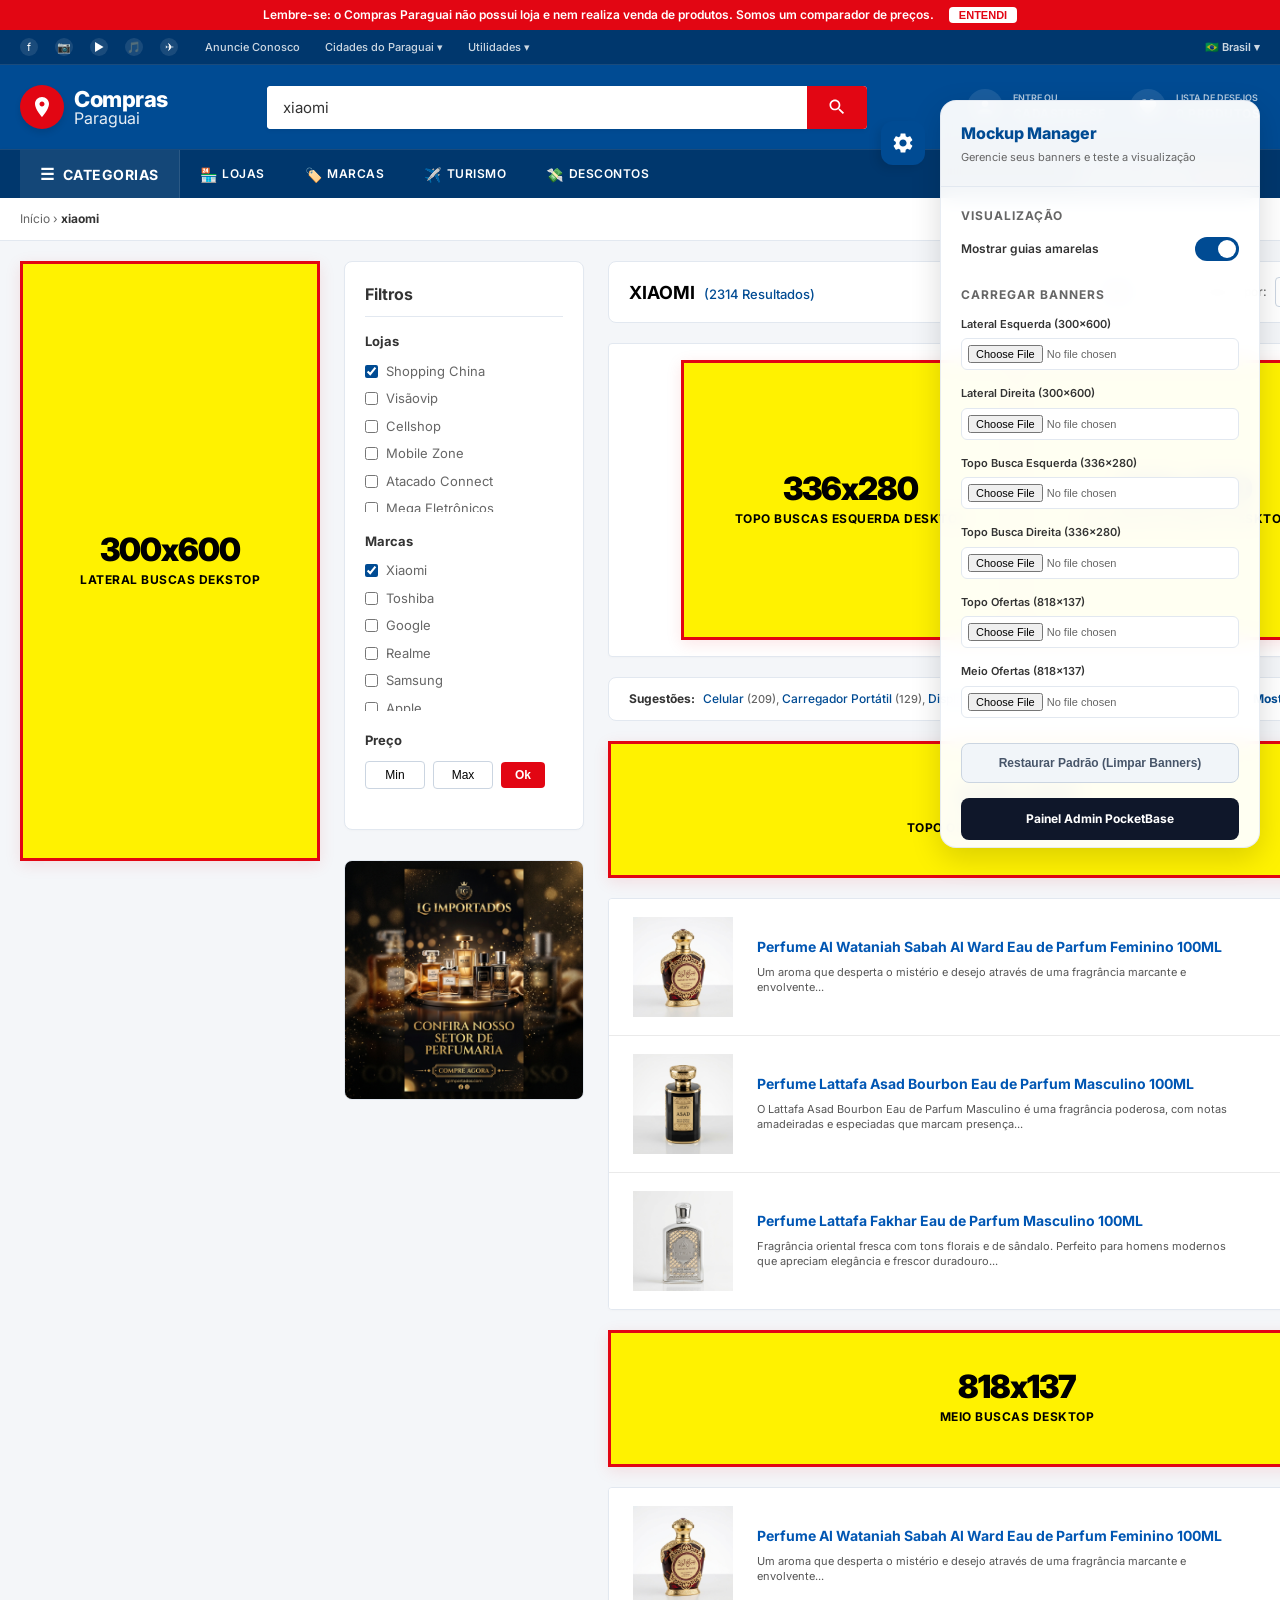
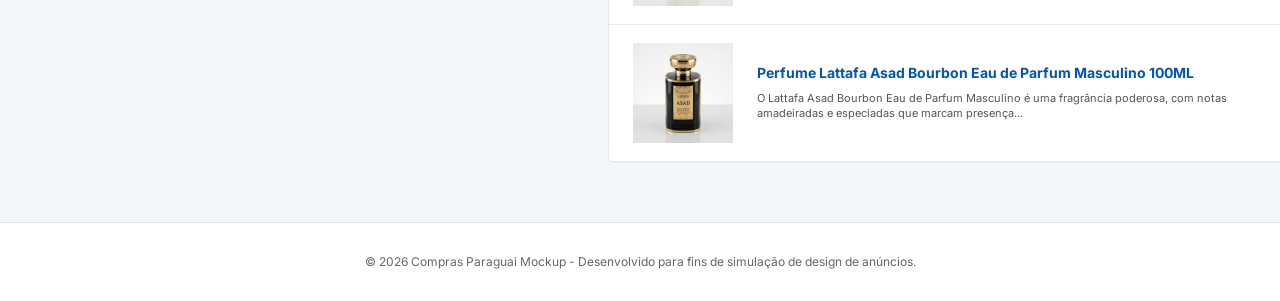
==== commit e743ec68: "feat: integrate PocketBase database, auth and mockup admin panel" ====
--- a/index.html
+++ b/index.html
@@ -69,6 +69,7 @@
             </div>
 
             <button id="reset-all" class="panel-btn reset-btn">Restaurar Padrão (Limpar Banners)</button>
+            <a href="login.html" class="panel-btn admin-btn-link" style="display: block; text-align: center; margin-top: 15px; background-color: #0f172a; color: white; border-radius: 8px; padding: 12px; font-weight: 700; font-family: var(--font-main);">Painel Admin PocketBase</a>
         </div>
     </div>
 
@@ -464,6 +465,7 @@
 
     </div>
 
+    <script src="config.js"></script>
     <script src="script.js"></script>
 </body>
 </html>
--- a/styles.css
+++ b/styles.css
@@ -1164,3 +1164,507 @@
     color: var(--color-text-light);
     font-size: 12px;
 }
+
+/* ==========================================
+   TELA DE LOGIN DO ADMINISTRADOR
+   ========================================== */
+.admin-body {
+    background-color: #f1f5f9;
+    min-height: 100vh;
+    font-family: var(--font-main);
+    color: #1e293b;
+}
+
+.login-wrapper {
+    display: flex;
+    justify-content: center;
+    align-items: center;
+    min-height: 100vh;
+    padding: 20px;
+}
+
+.login-box {
+    background-color: #ffffff;
+    border-radius: 16px;
+    box-shadow: 0 10px 25px rgba(0, 0, 0, 0.05);
+    padding: 40px;
+    width: 100%;
+    max-width: 440px;
+    border: 1px solid #e2e8f0;
+}
+
+.login-header {
+    text-align: center;
+    margin-bottom: 30px;
+}
+
+.login-header p {
+    font-size: 12px;
+    color: #64748b;
+    margin-top: 10px;
+}
+
+.logo-dark .logo-icon {
+    background-color: var(--color-primary);
+}
+
+.logo-dark .logo-main {
+    color: var(--color-primary);
+}
+
+.logo-dark .logo-sub {
+    color: #64748b;
+}
+
+.login-form .form-group {
+    margin-bottom: 20px;
+}
+
+.login-form label {
+    display: block;
+    font-size: 12px;
+    font-weight: 600;
+    color: #334155;
+    margin-bottom: 6px;
+}
+
+.login-form input {
+    width: 100%;
+    padding: 12px 16px;
+    border: 1px solid #cbd5e1;
+    border-radius: 8px;
+    font-family: var(--font-main);
+    font-size: 14px;
+    color: #1e293b;
+    outline: none;
+    transition: border-color 0.2s;
+}
+
+.login-form input:focus {
+    border-color: var(--color-primary);
+}
+
+.login-btn {
+    width: 100%;
+    padding: 12px;
+    background-color: var(--color-primary);
+    color: #ffffff;
+    border: none;
+    border-radius: 8px;
+    font-weight: 700;
+    font-size: 14px;
+    cursor: pointer;
+    font-family: var(--font-main);
+    transition: background-color 0.2s;
+}
+
+.login-btn:hover {
+    background-color: var(--color-primary-dark);
+}
+
+.login-btn:disabled {
+    background-color: #94a3b8;
+    cursor: not-allowed;
+}
+
+.login-footer {
+    text-align: center;
+    margin-top: 25px;
+}
+
+.back-link {
+    font-size: 13px;
+    color: #64748b;
+    font-weight: 500;
+}
+
+.back-link:hover {
+    color: var(--color-primary);
+}
+
+/* ==========================================
+   PAINEL ADMINISTRATIVO (LAYOUT PRINCIPAL)
+   ========================================== */
+.admin-wrapper {
+    display: flex;
+    min-height: 100vh;
+}
+
+/* Sidebar do Admin */
+.admin-sidebar {
+    width: 260px;
+    background-color: #0f172a;
+    color: #f8fafc;
+    display: flex;
+    flex-direction: column;
+    padding: 24px;
+    flex-shrink: 0;
+    border-right: 1px solid #1e293b;
+}
+
+.admin-logo {
+    display: flex;
+    align-items: center;
+    gap: 12px;
+    margin-bottom: 30px;
+}
+
+.admin-user-info {
+    padding: 12px 16px;
+    background-color: #1e293b;
+    border-radius: 8px;
+    margin-bottom: 30px;
+}
+
+.user-welcome {
+    font-size: 11px;
+    color: #94a3b8;
+    margin-bottom: 2px;
+}
+
+#admin-username {
+    font-weight: 700;
+    color: #ffffff;
+    font-size: 13px;
+}
+
+.logout-btn-link {
+    background: none;
+    border: none;
+    color: #f43f5e;
+    font-size: 11px;
+    font-weight: 600;
+    cursor: pointer;
+    padding: 0;
+    margin-top: 6px;
+    font-family: var(--font-main);
+}
+
+.logout-btn-link:hover {
+    text-decoration: underline;
+}
+
+.admin-nav {
+    display: flex;
+    flex-direction: column;
+    gap: 8px;
+}
+
+.admin-nav-item {
+    display: flex;
+    align-items: center;
+    gap: 12px;
+    padding: 12px 16px;
+    background: none;
+    border: none;
+    color: #94a3b8;
+    border-radius: 8px;
+    font-family: var(--font-main);
+    font-size: 13px;
+    font-weight: 600;
+    cursor: pointer;
+    text-align: left;
+    transition: all 0.2s;
+    width: 100%;
+}
+
+.admin-nav-item:hover, .admin-nav-item.active {
+    background-color: #1e293b;
+    color: #ffffff;
+}
+
+.view-site-item {
+    margin-top: 30px;
+    border: 1px dashed #334155;
+}
+
+.view-site-item:hover {
+    border-color: #475569;
+}
+
+/* Área de Conteúdo */
+.admin-main {
+    flex: 1;
+    min-width: 0;
+    padding: 40px;
+    display: flex;
+    flex-direction: column;
+    gap: 25px;
+}
+
+.admin-header h1 {
+    font-size: 26px;
+    font-weight: 800;
+    color: #0f172a;
+    letter-spacing: -0.5px;
+}
+
+.admin-header p {
+    font-size: 13px;
+    color: #64748b;
+    margin-top: 4px;
+}
+
+.admin-content-card {
+    background-color: #ffffff;
+    border-radius: 16px;
+    border: 1px solid #e2e8f0;
+    padding: 30px;
+    box-shadow: 0 4px 6px -1px rgba(0, 0, 0, 0.02);
+}
+
+.admin-section {
+    display: flex;
+    flex-direction: column;
+    gap: 20px;
+}
+
+.section-header {
+    display: flex;
+    justify-content: space-between;
+    align-items: center;
+    padding-bottom: 15px;
+    border-bottom: 1px solid #f1f5f9;
+}
+
+.section-header h2 {
+    font-size: 18px;
+    font-weight: 700;
+    color: #0f172a;
+}
+
+.mockups-count {
+    background-color: #f1f5f9;
+    color: #475569;
+    padding: 4px 12px;
+    border-radius: 20px;
+    font-size: 11px;
+    font-weight: 700;
+}
+
+.hidden {
+    display: none !important;
+}
+
+/* Tabela de Mockups */
+.table-container {
+    overflow-x: auto;
+}
+
+.mockups-table {
+    width: 100%;
+    border-collapse: collapse;
+    text-align: left;
+}
+
+.mockups-table th, .mockups-table td {
+    padding: 16px 20px;
+    border-bottom: 1px solid #f1f5f9;
+    font-size: 13px;
+}
+
+.mockups-table th {
+    font-weight: 700;
+    color: #475569;
+    background-color: #f8fafc;
+}
+
+.font-bold {
+    font-weight: 700;
+}
+
+.badge {
+    padding: 4px 8px;
+    border-radius: 12px;
+    font-size: 11px;
+    font-weight: 600;
+}
+
+.badge-success {
+    background-color: #dcfce7;
+    color: #15803d;
+}
+
+.badge-warning {
+    background-color: #fef9c3;
+    color: #a16207;
+}
+
+.actions-col {
+    text-align: right;
+    width: 200px;
+}
+
+.table-btn, .table-btn-danger {
+    padding: 6px 12px;
+    border: 1px solid #cbd5e1;
+    border-radius: 6px;
+    font-size: 11px;
+    font-weight: 600;
+    cursor: pointer;
+    font-family: var(--font-main);
+    transition: all 0.15s;
+    background-color: #ffffff;
+    color: #475569;
+}
+
+.table-btn:hover {
+    background-color: #f1f5f9;
+    color: var(--color-primary);
+    border-color: var(--color-primary);
+}
+
+.table-btn-danger {
+    margin-left: 6px;
+}
+
+.table-btn-danger:hover {
+    background-color: #ffe4e6;
+    color: #e11d48;
+    border-color: #f43f5e;
+}
+
+/* Formulário Administrativo */
+.mockup-admin-form {
+    display: flex;
+    flex-direction: column;
+    gap: 25px;
+}
+
+.form-group-full {
+    display: flex;
+    flex-direction: column;
+    gap: 6px;
+}
+
+.form-group-full label {
+    font-size: 13px;
+    font-weight: 700;
+    color: #334155;
+}
+
+.input-styled {
+    padding: 12px 16px;
+    border: 1px solid #cbd5e1;
+    border-radius: 8px;
+    font-family: var(--font-main);
+    font-size: 14px;
+    outline: none;
+    transition: border-color 0.2s;
+    width: 100%;
+}
+
+.input-styled:focus {
+    border-color: var(--color-primary);
+}
+
+.form-helper {
+    font-size: 11px;
+    color: #64748b;
+}
+
+.form-grid-banners {
+    display: grid;
+    grid-template-columns: repeat(auto-fill, minmax(320px, 1fr));
+    gap: 20px;
+}
+
+.banner-form-card {
+    border: 1px solid #e2e8f0;
+    border-radius: 12px;
+    padding: 20px;
+    background-color: #f8fafc;
+    display: flex;
+    flex-direction: column;
+    gap: 12px;
+}
+
+.banner-form-card h4 {
+    font-size: 13px;
+    font-weight: 700;
+    color: #334155;
+}
+
+.banner-preview {
+    height: 160px;
+    background-color: #e2e8f0;
+    border-radius: 8px;
+    display: flex;
+    align-items: center;
+    justify-content: center;
+    font-size: 12px;
+    color: #94a3b8;
+    background-size: contain;
+    background-repeat: no-repeat;
+    background-position: center;
+    border: 1px dashed #cbd5e1;
+}
+
+.preview-wide {
+    height: 90px;
+}
+
+.banner-form-wide {
+    grid-column: 1 / -1;
+}
+
+.file-styled {
+    font-size: 12px;
+    color: #475569;
+    font-family: var(--font-main);
+}
+
+/* Botões do Formulário */
+.form-actions {
+    display: flex;
+    justify-content: flex-end;
+    gap: 12px;
+    border-top: 1px solid #f1f5f9;
+    padding-top: 25px;
+    margin-top: 15px;
+}
+
+.btn-primary, .btn-secondary, .btn-danger {
+    padding: 10px 20px;
+    border: none;
+    border-radius: 8px;
+    font-weight: 700;
+    font-size: 13px;
+    cursor: pointer;
+    font-family: var(--font-main);
+    transition: background-color 0.2s;
+}
+
+.btn-primary {
+    background-color: var(--color-primary);
+    color: #ffffff;
+}
+
+.btn-primary:hover {
+    background-color: var(--color-primary-dark);
+}
+
+.btn-primary:disabled {
+    background-color: #94a3b8;
+    cursor: not-allowed;
+}
+
+.btn-secondary {
+    background-color: #f1f5f9;
+    color: #475569;
+    border: 1px solid #cbd5e1;
+}
+
+.btn-secondary:hover {
+    background-color: #e2e8f0;
+}
+
+.btn-danger {
+    background-color: #f43f5e;
+    color: #ffffff;
+}
+
+.btn-danger:hover {
+    background-color: #e11d48;
+}
+
